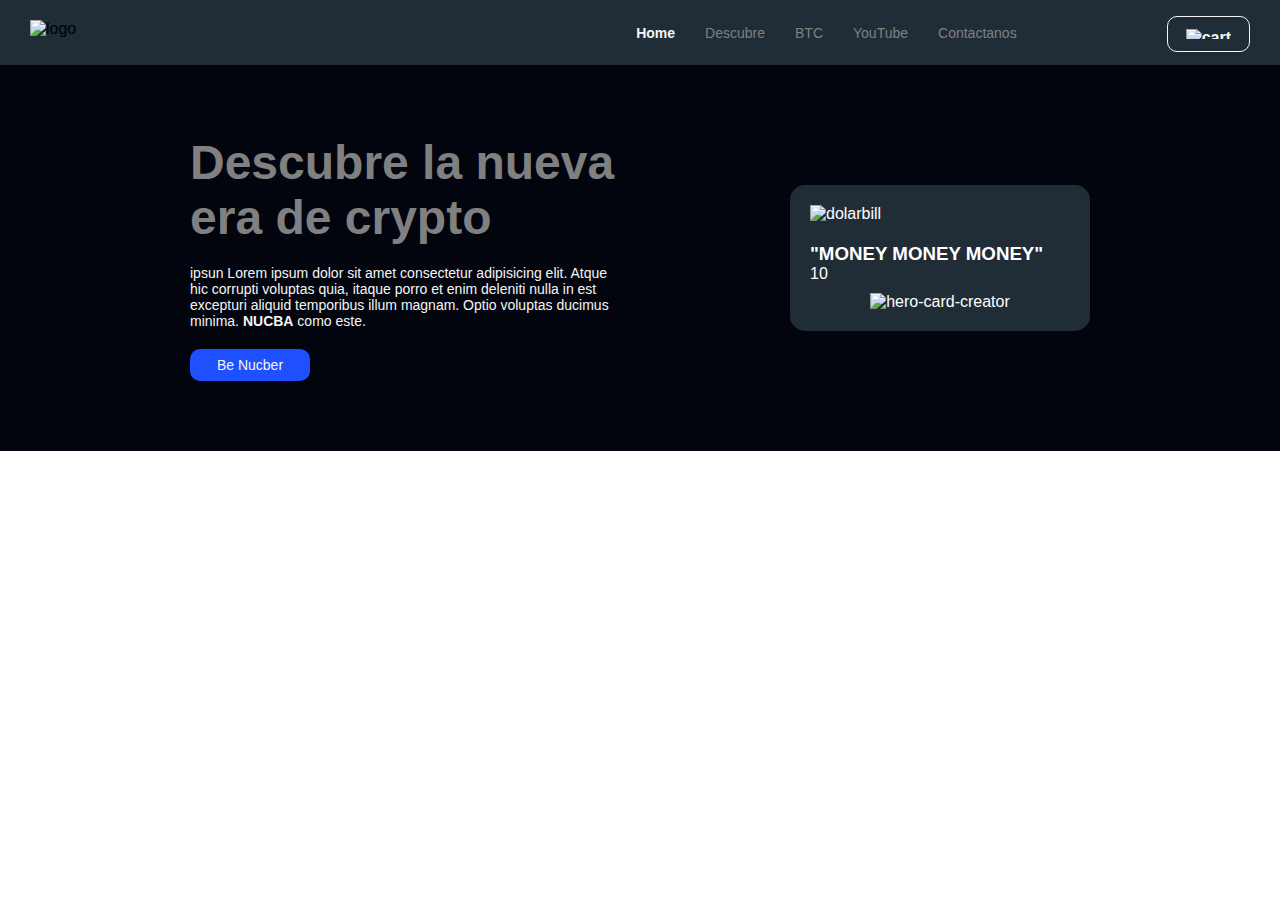
==== Assets/index.html @ c7cf3688 "Primera commiteada" ====
<!DOCTYPE html>
<html lang="en">
<head>
    <meta charset="UTF-8">
    <meta http-equiv="X-UA-Compatible" content="IE=edge">
    <meta name="viewport" content="width=device-width, initial-scale=1.0">
    <title>Landing Page</title>
    <link rel="stylesheet" href="./stylesheet.css">
</head>
<body>
    <header>
        <img src="./logo.png" alt="logo" class="logo">
        <nav class="navbar">
            <ul class="navbar-list">
                <li><a href="#">Home</a></li>
                <li><a href="#">Descubre</a></li>
                <li><a href="#">BTC</a></li>
                <li><a href="#">YouTube</a></li>
                <li><a href="#">Contactanos</a></li>
            </ul>
            <img src="./cart.png" alt="cart" class="cart-icon">
        </nav>
    </header>
    <main>
        <!--HERO-->
        <section id="hero">
            <div class="hero-info">
                <h1>Descubre la nueva era de crypto</h1>
                <p>ipsun Lorem ipsum dolor sit amet consectetur adipisicing elit. Atque hic corrupti voluptas quia, itaque porro et enim deleniti nulla in est excepturi aliquid temporibus illum magnam. Optio voluptas ducimus minima.
                    <span>NUCBA</span> como este.
                </p>
                <a href="#">Be Nucber</a>
            </div>
            <div class="hero-card">
                <img src="./dolarbill.jpg" alt="dolarbill">
                <div class="hero-card-info">
                    <div class="hero-class-top">
                        <h3>"MONEY MONEY MONEY"</h3>
                        <span>10</span>
                    </div>
                    <div class="hero-class-bottom">
                        <div class="hero-card-creator">
                            <img src="./hero-card-creator.jfif" alt="hero-card-creator">
                        </div>
                    </div>
                </div>

            </div>
        </section>
    </main>
</body>
</html>
---- Assets/stylesheet.css ----
/*VER COMO IMPORTAR LAS GOOGLE FONTS*/

:root {
    /*background colors*/
    --background: #02050e;  
    --primary: #1e50ff;
    --secondary: #202d37;
}

* {
    margin: 0;
    padding: 0;
    box-sizing: border-box;
    text-decoration: 0;
    list-style-type: none;
    font-family: sans-serif;
}

header {
    background: var(--secondary);
    width: 100%;
    display: flex;
    justify-content: space-between;
    align-items: center;
    height: 65px;
    padding: 0px 30px 0px 30px;
    position: fixed;
    top: 0;
}

.logo  {
    height: 40%;
}

.navbar,
.navbar-list {
    display: flex;
    align-items: center;
    justify-content: center;
}

.navbar {
    gap: 150px;
}

.navbar-list {
    gap: 30px;
}

.navbar-list a {
    color: grey;
    font-size: 14px;
}

.navbar-list li:first-child > a {
    color: whitesmoke;
    font-weight: 600;
}

.cart-icon {
    border: 1px solid whitesmoke;
    padding: 12px 18px;
    margin-top: 3px;
    border-radius: 10px;
    height: 36px;
    font-weight: 600;
    cursor: pointer;
    color: whitesmoke;
}

/* MAIN */
main {
    background-color: var(--background);
    display: flex;
    flex-direction: column;
    align-items: center;
    justify-content: center;
    width: 100%;
    color: white;
}

#hero {
    margin-top: 65px;
    padding: 70px 0;
    max-width: 1200px;
    display: flex;
    justify-content: center;
    align-items: center;
}
.hero-info {
    display: flex;
    flex-direction: column;
    gap: 20px;
    width: 50%;
}
.hero-info h1 {
    font-size: 48px;
    width: 80px;
    min-width: 500px;
    font-weight: 800;
    color: grey;
}

.hero-info p {
    font-size: 14px;
    width: 70%;
    color: whitesmoke;
}
.hero-info p > span {
    font-weight: 800;
}

.hero-info a {
    color: whitesmoke;
    background-color: var(--primary);
    width: 120px;
    padding: 8px 0px;
    border-radius: 10px;
    font-size: 14px;
    text-align: center;
}
.hero-card {
    width: 300px;
    background: var(--secondary);
    padding: 20px;  
    border-radius: 15px;
    display: flex;
    flex-direction: column;
    justify-content: center;
    gap: 20px;
}
.hero-card-info {
    display: flex;
    flex-direction: column;
    gap: 10px;
}
.hero-card-top {
    display: flex;
    align-items: center;
    justify-content: space-around;
    gap: 10px;
}

.hero-card-top h3 {
    font-weight: 600;
    font-size: 16px;
    white-space: nowrap;
    overflow: hidden;
    text-overflow: ellipsis;
}

.hero-card-top span {
    background-color: var(--primary);
    text-align: center;
    width: 50px;
    padding: 3px 0px 3px 0px;
    font-size: 14px;
    border-radius: 10px;
}

.hero-card-buttom {
    display: flex;
    justify-content: space-between;
}
.hero-card-creator {
    display: flex;
    align-items: center;
    gap: 5px;
    justify-content: center;
    size: 10%;
}
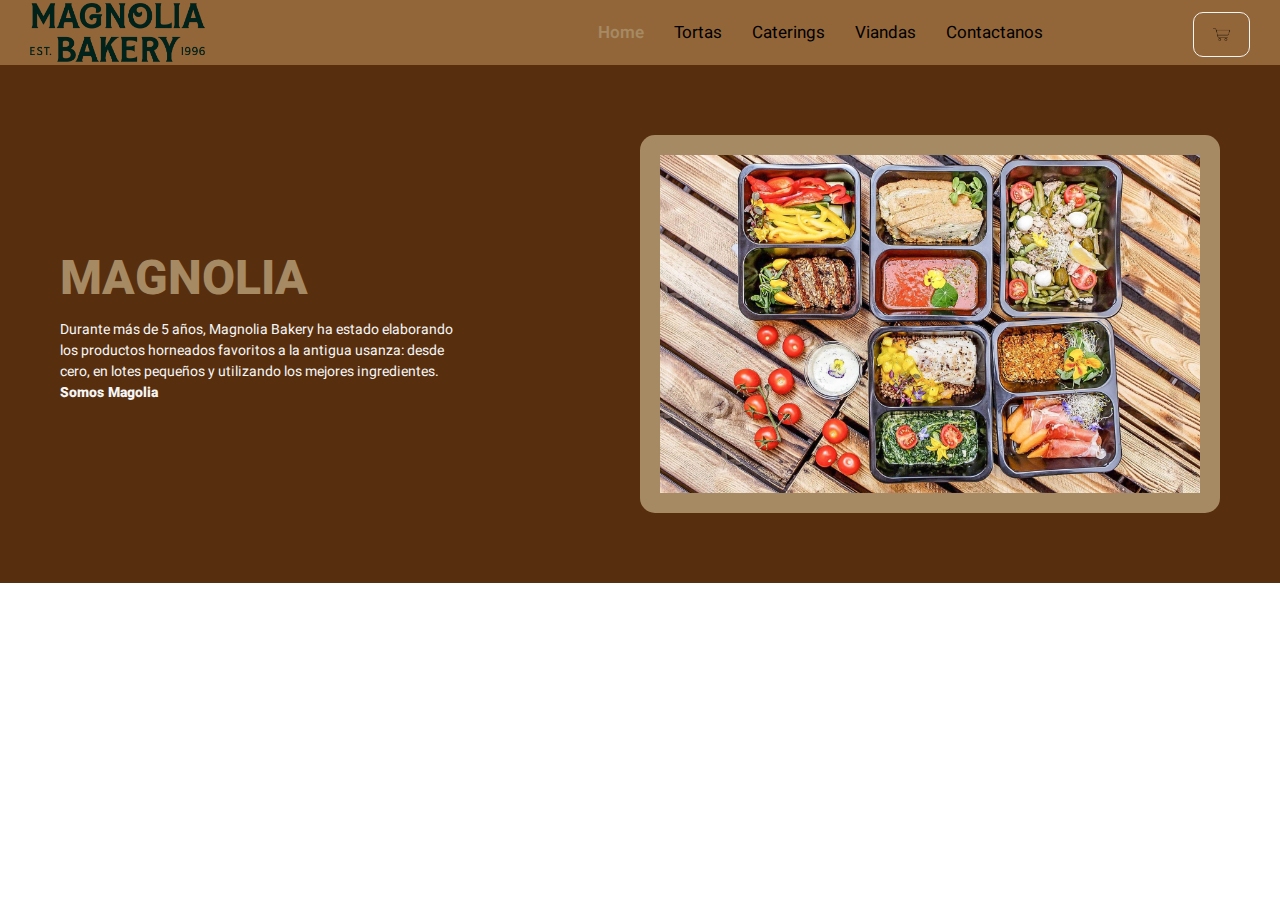
==== commit bc910a6c: "entrega 2 final" ====
--- a/Assets/index.html
+++ b/Assets/index.html
@@ -6,45 +6,32 @@
     <meta name="viewport" content="width=device-width, initial-scale=1.0">
     <title>Landing Page</title>
     <link rel="stylesheet" href="./stylesheet.css">
+    <link href="https://fonts.googleapis.com/css2?family=Heebo:wght@100&display=swap" rel="stylesheet">
 </head>
 <body>
     <header>
-        <img src="./logo.png" alt="logo" class="logo">
+        <img src="./magnolialogo.png " alt="logo" class="logo">
         <nav class="navbar">
             <ul class="navbar-list">
                 <li><a href="#">Home</a></li>
-                <li><a href="#">Descubre</a></li>
-                <li><a href="#">BTC</a></li>
-                <li><a href="#">YouTube</a></li>
+                <li><a href="#">Tortas</a></li>
+                <li><a href="#">Caterings</a></li>
+                <li><a href="#">Viandas</a></li>
                 <li><a href="#">Contactanos</a></li>
             </ul>
             <img src="./cart.png" alt="cart" class="cart-icon">
         </nav>
     </header>
     <main>
-        <!--HERO-->
-        <section id="hero">
-            <div class="hero-info">
-                <h1>Descubre la nueva era de crypto</h1>
-                <p>ipsun Lorem ipsum dolor sit amet consectetur adipisicing elit. Atque hic corrupti voluptas quia, itaque porro et enim deleniti nulla in est excepturi aliquid temporibus illum magnam. Optio voluptas ducimus minima.
-                    <span>NUCBA</span> como este.
+        <section id="general">
+            <div class="general-info">
+                <h1>MAGNOLIA</h1>
+                <p>Durante más de 5 años, Magnolia Bakery ha estado elaborando los productos horneados favoritos a la antigua usanza: desde cero, en lotes pequeños y utilizando los mejores ingredientes.
+                    <span>Somos Magolia</span>
                 </p>
-                <a href="#">Be Nucber</a>
             </div>
-            <div class="hero-card">
-                <img src="./dolarbill.jpg" alt="dolarbill">
-                <div class="hero-card-info">
-                    <div class="hero-class-top">
-                        <h3>"MONEY MONEY MONEY"</h3>
-                        <span>10</span>
-                    </div>
-                    <div class="hero-class-bottom">
-                        <div class="hero-card-creator">
-                            <img src="./hero-card-creator.jfif" alt="hero-card-creator">
-                        </div>
-                    </div>
-                </div>
-
+            <div class="general-card">
+                <img src="./viandas-muke.jpg" alt="vianda">
             </div>
         </section>
     </main>
--- a/Assets/stylesheet.css
+++ b/Assets/stylesheet.css
@@ -1,10 +1,9 @@
-/*VER COMO IMPORTAR LAS GOOGLE FONTS*/
 
 :root {
     /*background colors*/
     --background: #02050e;  
-    --primary: #1e50ff;
-    --secondary: #202d37;
+    --primary: #936639;
+    --secondary: #a68a64;
 }
 
 * {
@@ -13,11 +12,11 @@
     box-sizing: border-box;
     text-decoration: 0;
     list-style-type: none;
-    font-family: sans-serif;
+    font-family: 'Heebo', sans-serif;
 }
 
 header {
-    background: var(--secondary);
+    background: #936639;
     width: 100%;
     display: flex;
     justify-content: space-between;
@@ -29,7 +28,8 @@
 }
 
 .logo  {
-    height: 40%;
+    height: 90%;
+    color: white;
 }
 
 .navbar,
@@ -48,12 +48,12 @@
 }
 
 .navbar-list a {
-    color: grey;
-    font-size: 14px;
+    color: black;
+    font-size: 17px;
 }
 
 .navbar-list li:first-child > a {
-    color: whitesmoke;
+    color: #a68a64;
     font-weight: 600;
 }
 
@@ -62,15 +62,15 @@
     padding: 12px 18px;
     margin-top: 3px;
     border-radius: 10px;
-    height: 36px;
+    height: 45px;
     font-weight: 600;
     cursor: pointer;
-    color: whitesmoke;
+    color: white;
 }
 
 /* MAIN */
 main {
-    background-color: var(--background);
+    background-color: #582f0e;
     display: flex;
     flex-direction: column;
     align-items: center;
@@ -79,38 +79,38 @@
     color: white;
 }
 
-#hero {
+#general {
     margin-top: 65px;
-    padding: 70px 0;
+    padding: 70px 20px;
     max-width: 1200px;
     display: flex;
     justify-content: center;
-    align-items: center;
+    align-items:center;
 }
-.hero-info {
+.general-info {
     display: flex;
     flex-direction: column;
-    gap: 20px;
+    gap: 5px;
     width: 50%;
 }
-.hero-info h1 {
+.general-info h1 {
     font-size: 48px;
     width: 80px;
     min-width: 500px;
     font-weight: 800;
-    color: grey;
+    color: #a68a64;
 }
 
-.hero-info p {
+.general-info p {
     font-size: 14px;
     width: 70%;
     color: whitesmoke;
 }
-.hero-info p > span {
+.general-info p > span {
     font-weight: 800;
 }
 
-.hero-info a {
+.general-info a {
     color: whitesmoke;
     background-color: var(--primary);
     width: 120px;
@@ -119,8 +119,8 @@
     font-size: 14px;
     text-align: center;
 }
-.hero-card {
-    width: 300px;
+.general-card {
+    width: 50%;
     background: var(--secondary);
     padding: 20px;  
     border-radius: 15px;
@@ -129,43 +129,3 @@
     justify-content: center;
     gap: 20px;
 }
-.hero-card-info {
-    display: flex;
-    flex-direction: column;
-    gap: 10px;
-}
-.hero-card-top {
-    display: flex;
-    align-items: center;
-    justify-content: space-around;
-    gap: 10px;
-}
-
-.hero-card-top h3 {
-    font-weight: 600;
-    font-size: 16px;
-    white-space: nowrap;
-    overflow: hidden;
-    text-overflow: ellipsis;
-}
-
-.hero-card-top span {
-    background-color: var(--primary);
-    text-align: center;
-    width: 50px;
-    padding: 3px 0px 3px 0px;
-    font-size: 14px;
-    border-radius: 10px;
-}
-
-.hero-card-buttom {
-    display: flex;
-    justify-content: space-between;
-}
-.hero-card-creator {
-    display: flex;
-    align-items: center;
-    gap: 5px;
-    justify-content: center;
-    size: 10%;
-}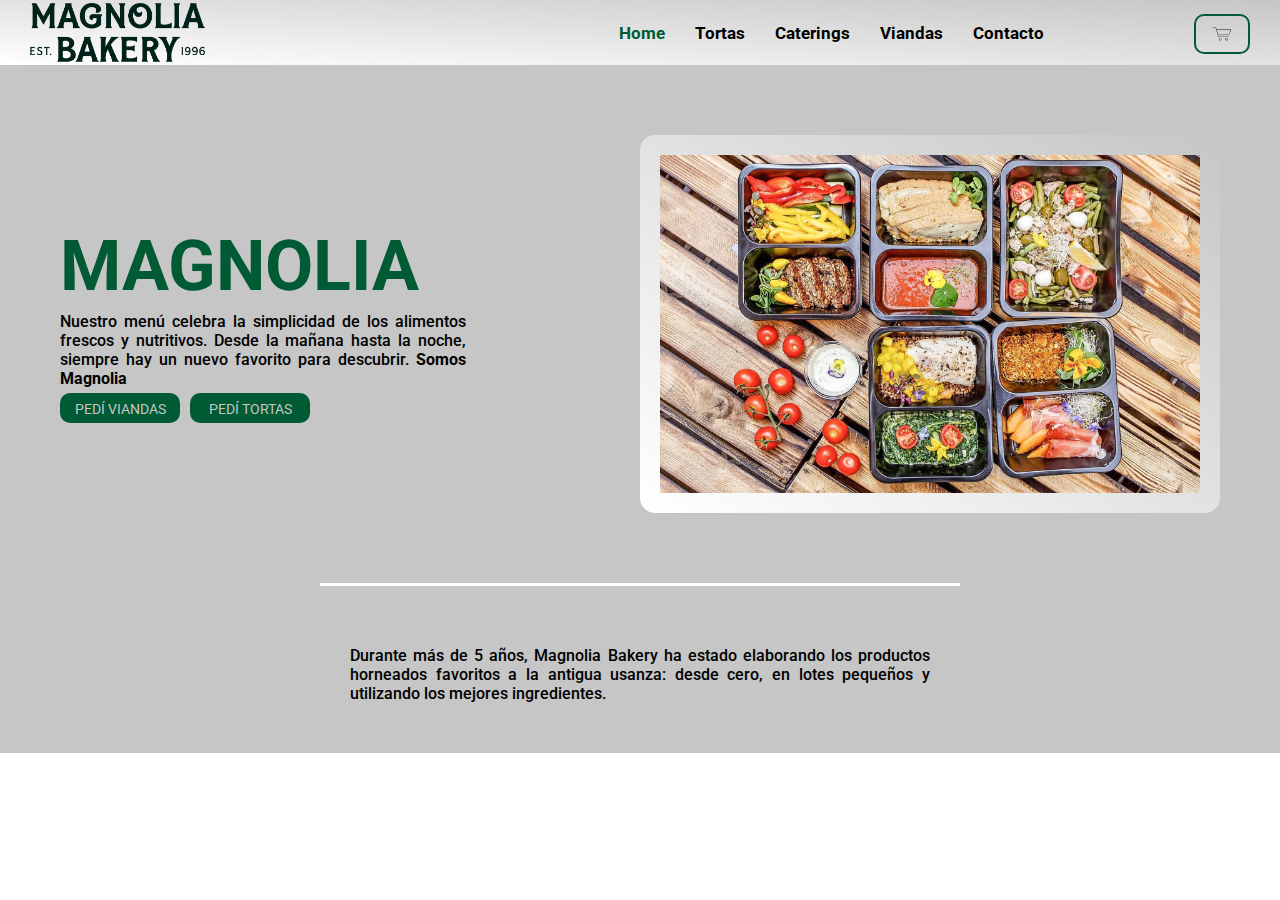
==== commit b467312f: "tercera entrega" ====
--- a/Assets/index.html
+++ b/Assets/index.html
@@ -4,9 +4,11 @@
     <meta charset="UTF-8">
     <meta http-equiv="X-UA-Compatible" content="IE=edge">
     <meta name="viewport" content="width=device-width, initial-scale=1.0">
-    <title>Landing Page</title>
+    <title>Magnolia Landing Page</title>
     <link rel="stylesheet" href="./stylesheet.css">
-    <link href="https://fonts.googleapis.com/css2?family=Heebo:wght@100&display=swap" rel="stylesheet">
+    <link rel="preconnect" href="https://fonts.googleapis.com">
+    <link rel="preconnect" href="https://fonts.gstatic.com" crossorigin>
+    <link href="https://fonts.googleapis.com/css2?family=Roboto&display=swap" rel="stylesheet">
 </head>
 <body>
     <header>
@@ -17,7 +19,7 @@
                 <li><a href="#">Tortas</a></li>
                 <li><a href="#">Caterings</a></li>
                 <li><a href="#">Viandas</a></li>
-                <li><a href="#">Contactanos</a></li>
+                <li><a href="#">Contacto</a></li>
             </ul>
             <img src="./cart.png" alt="cart" class="cart-icon">
         </nav>
@@ -26,14 +28,22 @@
         <section id="general">
             <div class="general-info">
                 <h1>MAGNOLIA</h1>
-                <p>Durante más de 5 años, Magnolia Bakery ha estado elaborando los productos horneados favoritos a la antigua usanza: desde cero, en lotes pequeños y utilizando los mejores ingredientes.
-                    <span>Somos Magolia</span>
+                <p>Nuestro menú celebra la simplicidad de los alimentos frescos y nutritivos. Desde la mañana hasta la noche, siempre hay un nuevo favorito para descubrir.
+                    <span>Somos Magnolia</span>
                 </p>
+                <div class="botones">
+                    <a href="#">PEDÍ VIANDAS</a>
+                    <a href="#">PEDÍ TORTAS</a>
+            </div>
             </div>
             <div class="general-card">
                 <img src="./viandas-muke.jpg" alt="vianda">
             </div>
         </section>
+        <span class="divider"></span>
+        <section id="adicional">
+            <div class="adicional-info">Durante más de 5 años, Magnolia Bakery ha estado elaborando los productos horneados favoritos a la antigua usanza: desde cero, en lotes pequeños y utilizando los mejores ingredientes.</div>
+        </section>
     </main>
 </body>
-</html>+</html>
--- a/Assets/stylesheet.css
+++ b/Assets/stylesheet.css
@@ -1,9 +1,9 @@
 
 :root {
     /*background colors*/
-    --background: #02050e;  
-    --primary: #936639;
-    --secondary: #a68a64;
+    --background: #F2ECFF;  
+    --primary: #005A34;
+    --secondary: #C6C6C6;
 }
 
 * {
@@ -12,11 +12,11 @@
     box-sizing: border-box;
     text-decoration: 0;
     list-style-type: none;
-    font-family: 'Heebo', sans-serif;
+    font-family: 'Roboto', sans-serif;
 }
 
 header {
-    background: #936639;
+    background-image: linear-gradient(to right top, #ffffff, #f1f1f1, #e2e2e2, #d4d4d4, #c6c6c6);
     width: 100%;
     display: flex;
     justify-content: space-between;
@@ -37,6 +37,7 @@
     display: flex;
     align-items: center;
     justify-content: center;
+    font-weight: 700;
 }
 
 .navbar {
@@ -50,33 +51,33 @@
 .navbar-list a {
     color: black;
     font-size: 17px;
+    font-weight: ;
 }
 
 .navbar-list li:first-child > a {
-    color: #a68a64;
-    font-weight: 600;
+    color: var(--primary);
+    font-weight: 700;
 }
 
 .cart-icon {
-    border: 1px solid whitesmoke;
-    padding: 12px 18px;
+    border: 2px solid var(--primary);
+    padding: 8px 16px;
     margin-top: 3px;
     border-radius: 10px;
-    height: 45px;
-    font-weight: 600;
+    height: 40px;
     cursor: pointer;
-    color: white;
 }
 
 /* MAIN */
+
 main {
-    background-color: #582f0e;
+    background-color: var(--secondary);
     display: flex;
     flex-direction: column;
     align-items: center;
     justify-content: center;
     width: 100%;
-    color: white;
+    height: 100%;
 }
 
 #general {
@@ -94,24 +95,26 @@
     width: 50%;
 }
 .general-info h1 {
-    font-size: 48px;
+    font-size: 70px;
     width: 80px;
     min-width: 500px;
-    font-weight: 800;
-    color: #a68a64;
+    font-weight: 700;
+    color: var(--primary);
 }
 
 .general-info p {
-    font-size: 14px;
+    font-size: 16px;
     width: 70%;
-    color: whitesmoke;
+    color: black;
+    font-weight: 500;
+    text-align: justify;
 }
 .general-info p > span {
-    font-weight: 800;
+    font-weight: bold;
 }
 
 .general-info a {
-    color: whitesmoke;
+    color: var(--secondary);
     background-color: var(--primary);
     width: 120px;
     padding: 8px 0px;
@@ -119,9 +122,20 @@
     font-size: 14px;
     text-align: center;
 }
+.botones{
+    display: flex;
+    text-align: center;
+    justify-content: left;
+    border-radius: 10px;
+    gap: 10px;
+    padding: 12px
+    margin-top: 3px;
+    height: 30px;
+}
+
 .general-card {
     width: 50%;
-    background: var(--secondary);
+    background-image: linear-gradient(to right top, #ffffff, #f1f1f1, #e2e2e2, #d4d4d4, #c6c6c6);
     padding: 20px;  
     border-radius: 15px;
     display: flex;
@@ -129,3 +143,22 @@
     justify-content: center;
     gap: 20px;
 }
+#adicional {
+    margin-top: 10px;
+    padding: 50px 20px;
+    max-width: 1200px;
+    display: flex;
+    justify-content: center;
+    align-items:center;
+    text-align: justify;
+}
+.divider{
+    width: 50%;
+    height: 3px;
+    background-color: white;
+}
+.adicional-info {
+    width: 50%;
+    font-weight: 500;
+    text-align: justify;
+}